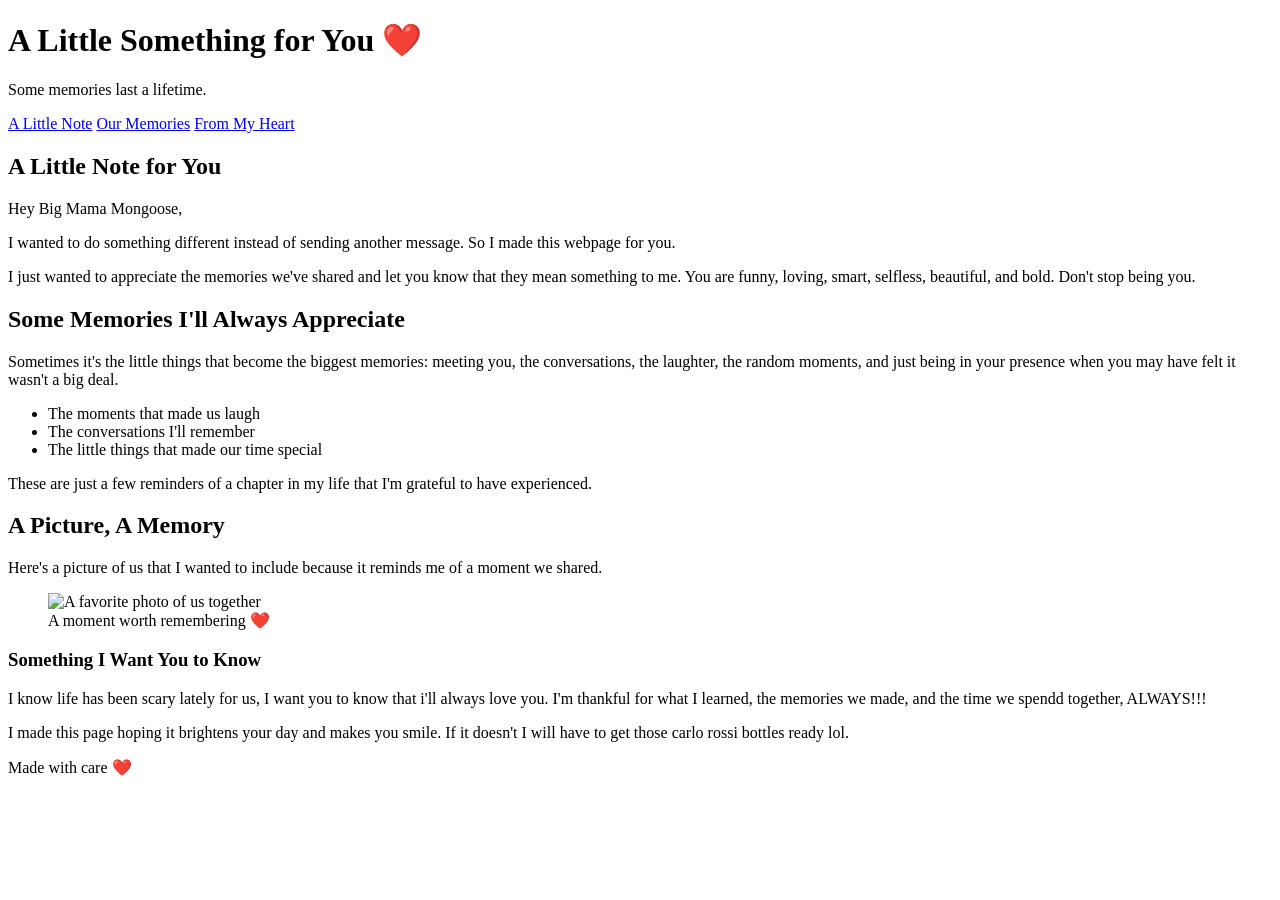
==== us.html @ 6a116361 "Create us.html" ====
<!DOCTYPE html>
<html lang="en">
<head>
    <meta charset="UTF-8">
    <meta name="viewport" content="width=device-width, initial-scale=1.0">
    <title>A Little Something for You</title>
    <link rel="stylesheet" href="style.css">
</head>
<body>
    <header>
        <h1>A Little Something for You ❤️</h1>
        <p>Some memories last a lifetime.</p>
    </header>

    <nav class="site-nav">
        <a href="#about">A Little Note</a>
        <a href="#memories">Our Memories</a>
        <a href="#forever">From My Heart</a>
    </nav>

    <main>
        <section id="about">
            <h2>A Little Note for You</h2>
            <p>
                Hey Big Mama Mongoose,
            </p>
            <p>
                I wanted to do something different instead
                of sending another message. So I made this
                webpage for you.
            </p>
            <p>
                I just wanted to appreciate the memories we've shared
                and let you know that they mean something to me. You are funny,
              loving, smart, selfless, beautiful, and bold. Don't stop being you.
            </p>
        </section>

        <section id="memories">
            <h2>Some Memories I'll Always Appreciate</h2>
            <p>
                Sometimes it's the little things that become the
                biggest memories: meeting you, the conversations, the laughter,
                the random moments, and just being in your presence
                when you may have felt it wasn't a big deal.
            </p>
            <ul>
                <li>The moments that made us laugh</li>
                <li>The conversations I'll remember</li>
                <li>The little things that made our time special</li>
            </ul>
            <p>
                These are just a few reminders of a chapter in my
                life that I'm grateful to have experienced.
            </p>
        </section>

        <section id="forever">
            <h2>A Picture, A Memory</h2>
            <p>
                Here's a picture of us that I wanted to include
                because it reminds me of a moment we shared.
            </p>

            <figure>
                <img src="us.jpg" alt="A favorite photo of us together">
                <figcaption>
                    A moment worth remembering ❤️
                </figcaption>
            </figure>

            <h3>Something I Want You to Know</h3>
            <p>
                I know life has been scary lately for us, I want you to 
                know that i'll always love you. I'm thankful for what
                I learned, the memories we made, and the time we
                spendd together, ALWAYS!!!
            </p>
            <p>
                I made this page hoping it brightens your day and
                makes you smile. If it doesn't I will have to get 
                those carlo rossi bottles ready lol.
            </p>
        </section>

        <footer>
            <p>Made with care ❤️</p>
        </footer>
    </main>
</body>
</html>
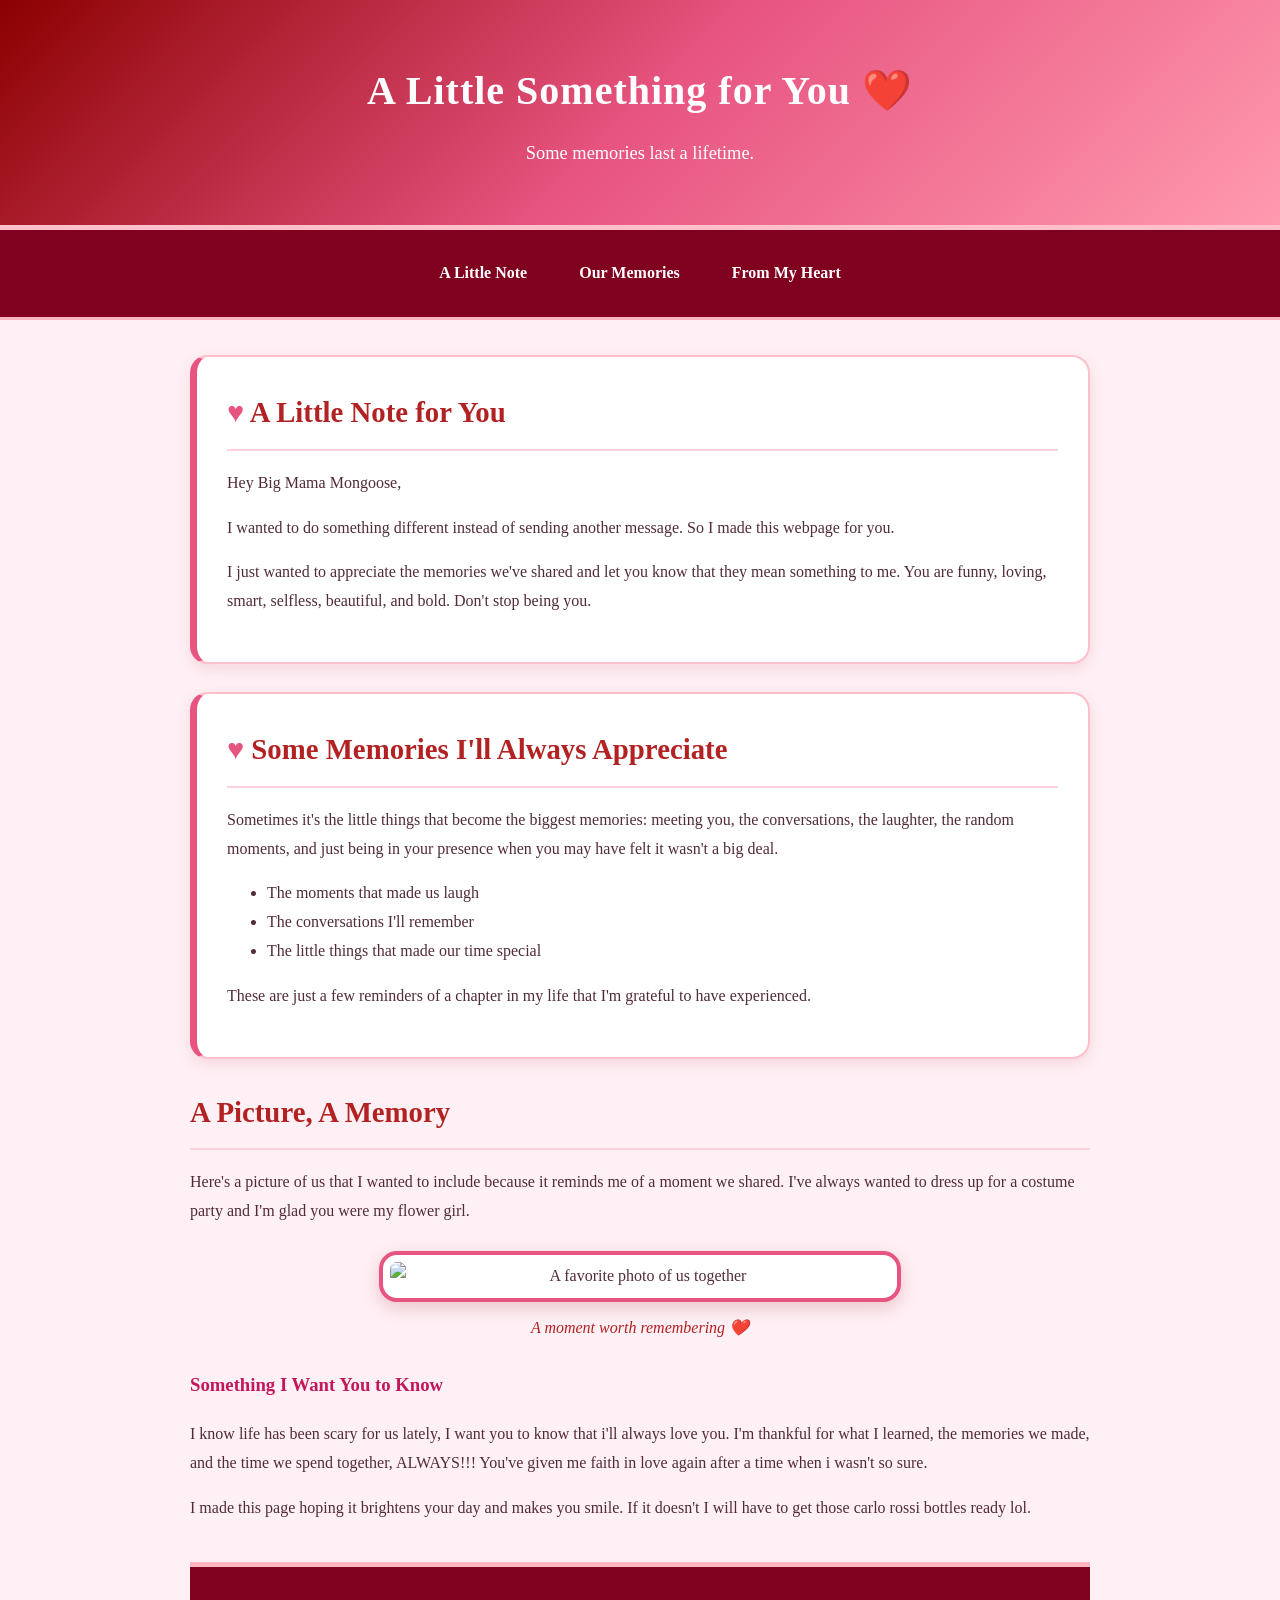
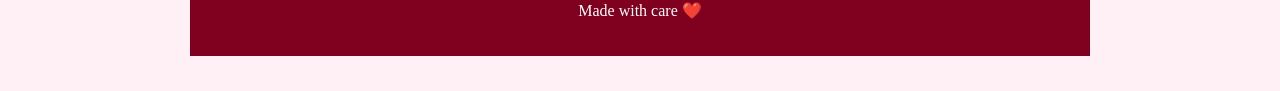
==== commit 4804d948: "Update us.html" ====
--- a/us.html
+++ b/us.html
@@ -60,7 +60,9 @@
             <h2>A Picture, A Memory</h2>
             <p>
                 Here's a picture of us that I wanted to include
-                because it reminds me of a moment we shared.
+                because it reminds me of a moment we shared. I've always
+                wanted to dress up for a costume party and I'm glad you were 
+                my flower girl.
             </p>
 
             <figure>
@@ -72,10 +74,11 @@
 
             <h3>Something I Want You to Know</h3>
             <p>
-                I know life has been scary lately for us, I want you to 
+                I know life has been scary for us lately, I want you to 
                 know that i'll always love you. I'm thankful for what
                 I learned, the memories we made, and the time we
-                spendd together, ALWAYS!!!
+                spend together, ALWAYS!!! You've given me faith in love again 
+                after a time when i wasn't so sure.
             </p>
             <p>
                 I made this page hoping it brightens your day and
--- a/style.css
+++ b/style.css
@@ -0,0 +1,183 @@
+```css
+/* ===== Romantic Theme for Big Mama Mongoose ❤️ ===== */
+
+* {
+    box-sizing: border-box;
+}
+
+html {
+    scroll-behavior: smooth;
+}
+
+body {
+    margin: 0;
+    padding: 0;
+    font-family: Georgia, "Times New Roman", serif;
+    background-color: #fff0f5;
+    color: #512b3a;
+    line-height: 1.8;
+}
+
+/* ===== Header ===== */
+
+header {
+    background: linear-gradient(135deg, #8b0000, #e75480, #ff9aaf);
+    color: #ffffff;
+    text-align: center;
+    padding: 55px 20px;
+    border-bottom: 5px solid #ffc0cb;
+}
+
+header h1 {
+    font-size: 2.5rem;
+    margin: 0 0 10px;
+    letter-spacing: 1px;
+}
+
+header p {
+    font-size: 1.15rem;
+    margin: 0;
+}
+
+/* ===== Navigation ===== */
+
+.site-nav {
+    background-color: #800020;
+    text-align: center;
+    padding: 16px 10px;
+    border-bottom: 3px solid #ffb6c1;
+}
+
+.site-nav a {
+    display: inline-block;
+    color: #ffffff;
+    text-decoration: none;
+    font-weight: bold;
+    margin: 5px 12px;
+    padding: 8px 12px;
+    border-radius: 20px;
+    transition: background-color 0.3s ease;
+}
+
+.site-nav a:hover {
+    background-color: #e75480;
+}
+
+/* ===== Main Content ===== */
+
+main {
+    max-width: 900px;
+    margin: 35px auto;
+    padding: 0 20px;
+}
+
+/* Style all four sections consistently */
+
+#about,
+#memories,
+#favorite,
+#from-the-heart {
+    background-color: #ffffff;
+    margin: 28px 0;
+    padding: 30px;
+    border: 2px solid #ffc0cb;
+    border-left: 7px solid #e75480;
+    border-radius: 18px;
+    box-shadow: 0 5px 15px rgba(139, 0, 0, 0.10);
+}
+
+/* ===== Headings ===== */
+
+h2 {
+    color: #b22222;
+    font-size: 1.8rem;
+    margin-top: 0;
+    margin-bottom: 18px;
+    border-bottom: 2px solid #ffd1dc;
+    padding-bottom: 10px;
+}
+
+h3 {
+    color: #c2185b;
+    margin-top: 25px;
+}
+
+p {
+    margin-bottom: 16px;
+}
+
+/* ===== Photo of You Two ===== */
+
+figure {
+    margin: 25px auto;
+    text-align: center;
+}
+
+figure img {
+    display: block;
+    width: 100%;
+    max-width: 500px;
+    height: auto;
+    margin: 0 auto;
+    padding: 7px;
+    background-color: #ffffff;
+    border: 4px solid #e75480;
+    border-radius: 18px;
+    box-shadow: 0 6px 18px rgba(139, 0, 0, 0.18);
+}
+
+figcaption {
+    color: #b22222;
+    font-style: italic;
+    margin-top: 12px;
+}
+
+/* ===== Romantic Details ===== */
+
+#about h2::before,
+#memories h2::before,
+#favorite h2::before,
+#from-the-heart h2::before {
+    content: "♥ ";
+    color: #e75480;
+}
+
+/* ===== Footer ===== */
+
+footer {
+    background-color: #800020;
+    color: #ffffff;
+    text-align: center;
+    padding: 25px 15px;
+    margin-top: 40px;
+    border-top: 5px solid #ffb6c1;
+}
+
+footer p {
+    margin: 5px 0;
+}
+
+/* ===== Mobile-Friendly Layout ===== */
+
+@media (max-width: 600px) {
+    header h1 {
+        font-size: 2rem;
+    }
+
+    .site-nav a {
+        margin: 4px;
+        padding: 7px 9px;
+    }
+
+    #about,
+    #memories,
+    #favorite,
+    #from-the-heart {
+        padding: 20px;
+    }
+
+    h2 {
+        font-size: 1.5rem;
+    }
+}
+```
